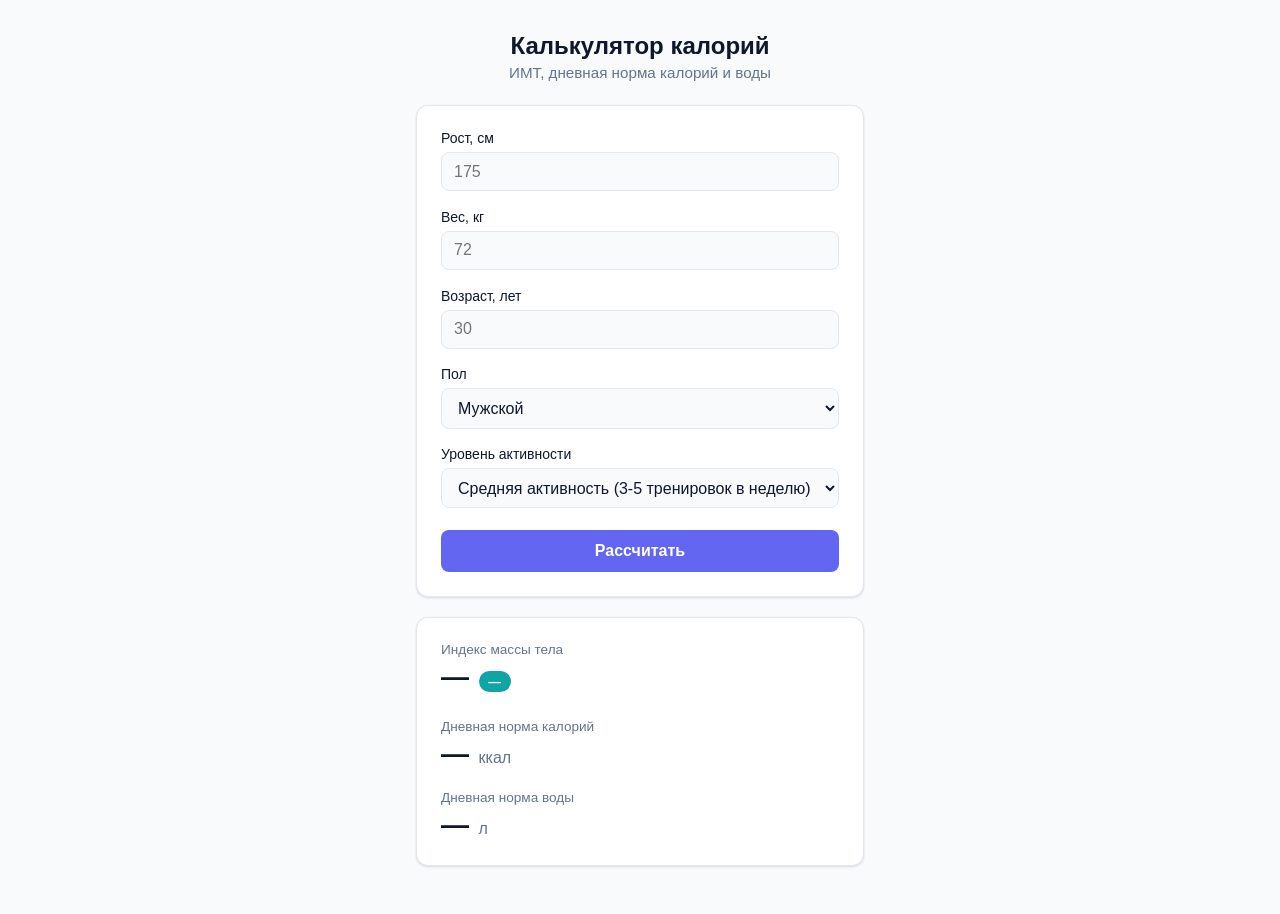
==== index.html @ a4527f47 "Add calorie, BMI and water calculator Single-page calculator with age/sex/activity inputs for an acc" ====
<!DOCTYPE html>
<html lang="ru">
<head>
  <meta charset="UTF-8" />
  <meta name="viewport" content="width=device-width, initial-scale=1.0" />
  <title>Калькулятор калорий и ИМТ</title>
  <link rel="stylesheet" href="style.css" />
</head>
<body>
  <main class="page">
    <header class="page__header">
      <h1>Калькулятор калорий</h1>
      <p class="page__subtitle">ИМТ, дневная норма калорий и воды</p>
    </header>

    <form class="card" id="calc-form">
      <div class="field">
        <label for="height">Рост, см</label>
        <input type="number" id="height" name="height" min="100" max="250" step="1" placeholder="175" required />
      </div>

      <div class="field">
        <label for="weight">Вес, кг</label>
        <input type="number" id="weight" name="weight" min="30" max="300" step="0.1" placeholder="72" required />
      </div>

      <div class="field">
        <label for="age">Возраст, лет</label>
        <input type="number" id="age" name="age" min="10" max="120" step="1" placeholder="30" required />
      </div>

      <div class="field">
        <label for="sex">Пол</label>
        <select id="sex" name="sex">
          <option value="male">Мужской</option>
          <option value="female">Женский</option>
        </select>
      </div>

      <div class="field">
        <label for="activity">Уровень активности</label>
        <select id="activity" name="activity">
          <option value="1.2">Минимальный (сидячий образ жизни)</option>
          <option value="1.375">Лёгкая активность (1-3 тренировки в неделю)</option>
          <option value="1.55" selected>Средняя активность (3-5 тренировок в неделю)</option>
          <option value="1.725">Высокая активность (6-7 тренировок в неделю)</option>
          <option value="1.9">Очень высокая (физическая работа + тренировки)</option>
        </select>
      </div>

      <button type="submit" class="button">Рассчитать</button>
    </form>

    <section class="card results" id="results" hidden>
      <div class="result">
        <span class="result__label">Индекс массы тела</span>
        <div class="result__value-row">
          <span class="result__value" id="bmi-value">—</span>
          <span class="result__badge" id="bmi-category">—</span>
        </div>
        <p class="result__hint" id="bmi-hint"></p>
      </div>

      <div class="result">
        <span class="result__label">Дневная норма калорий</span>
        <div class="result__value-row">
          <span class="result__value" id="calories-value">—</span>
          <span class="result__unit">ккал</span>
        </div>
      </div>

      <div class="result">
        <span class="result__label">Дневная норма воды</span>
        <div class="result__value-row">
          <span class="result__value" id="water-value">—</span>
          <span class="result__unit">л</span>
        </div>
      </div>
    </section>
  </main>

  <script src="script.js"></script>
</body>
</html>
---- style.css ----
:root {
  --background: #f8fafc;
  --foreground: #0f172a;
  --muted: #64748b;
  --border: #e2e8f0;
  --card: #ffffff;
  --primary: #6366f1;
  --primary-foreground: #ffffff;
  --accent: #0ea5a4;
  --accent-foreground: #ffffff;
  --radius: 0.75rem;
  --shadow: 0 1px 3px rgba(15, 23, 42, 0.06), 0 1px 2px rgba(15, 23, 42, 0.08);
}

* {
  box-sizing: border-box;
}

body {
  margin: 0;
  font-family: -apple-system, BlinkMacSystemFont, "Segoe UI", Roboto, Helvetica, Arial, sans-serif;
  background: var(--background);
  color: var(--foreground);
}

.page {
  max-width: 480px;
  margin: 0 auto;
  padding: 2rem 1rem 3rem;
}

.page__header {
  text-align: center;
  margin-bottom: 1.5rem;
}

.page__header h1 {
  font-size: 1.5rem;
  margin: 0 0 0.25rem;
}

.page__subtitle {
  color: var(--muted);
  margin: 0;
  font-size: 0.95rem;
}

.card {
  background: var(--card);
  border: 1px solid var(--border);
  border-radius: var(--radius);
  box-shadow: var(--shadow);
  padding: 1.5rem;
}

.card + .card {
  margin-top: 1.25rem;
}

.field {
  display: flex;
  flex-direction: column;
  gap: 0.375rem;
  margin-bottom: 1.1rem;
}

.field label {
  font-size: 0.875rem;
  font-weight: 500;
  color: var(--foreground);
}

.field input,
.field select {
  border: 1px solid var(--border);
  border-radius: 0.5rem;
  padding: 0.6rem 0.75rem;
  font-size: 1rem;
  background: var(--background);
  color: var(--foreground);
}

.field input:focus,
.field select:focus {
  outline: 2px solid var(--primary);
  outline-offset: 1px;
}

.button {
  width: 100%;
  background: var(--primary);
  color: var(--primary-foreground);
  border: none;
  border-radius: 0.5rem;
  padding: 0.75rem 1rem;
  font-size: 1rem;
  font-weight: 600;
  cursor: pointer;
  margin-top: 0.25rem;
}

.button:hover {
  opacity: 0.92;
}

.results {
  display: flex;
  flex-direction: column;
  gap: 1.25rem;
}

.result__label {
  display: block;
  font-size: 0.85rem;
  color: var(--muted);
  margin-bottom: 0.25rem;
}

.result__value-row {
  display: flex;
  align-items: baseline;
  gap: 0.6rem;
  flex-wrap: wrap;
}

.result__value {
  font-size: 1.75rem;
  font-weight: 700;
}

.result__unit {
  font-size: 1rem;
  color: var(--muted);
}

.result__badge {
  display: inline-block;
  background: var(--accent);
  color: var(--accent-foreground);
  font-size: 0.8rem;
  font-weight: 600;
  padding: 0.2rem 0.6rem;
  border-radius: 999px;
}

.result__hint {
  margin: 0.4rem 0 0;
  font-size: 0.85rem;
  color: var(--muted);
}

@media (max-width: 400px) {
  .page {
    padding: 1.25rem 0.75rem 2rem;
  }

  .card {
    padding: 1.1rem;
  }
}
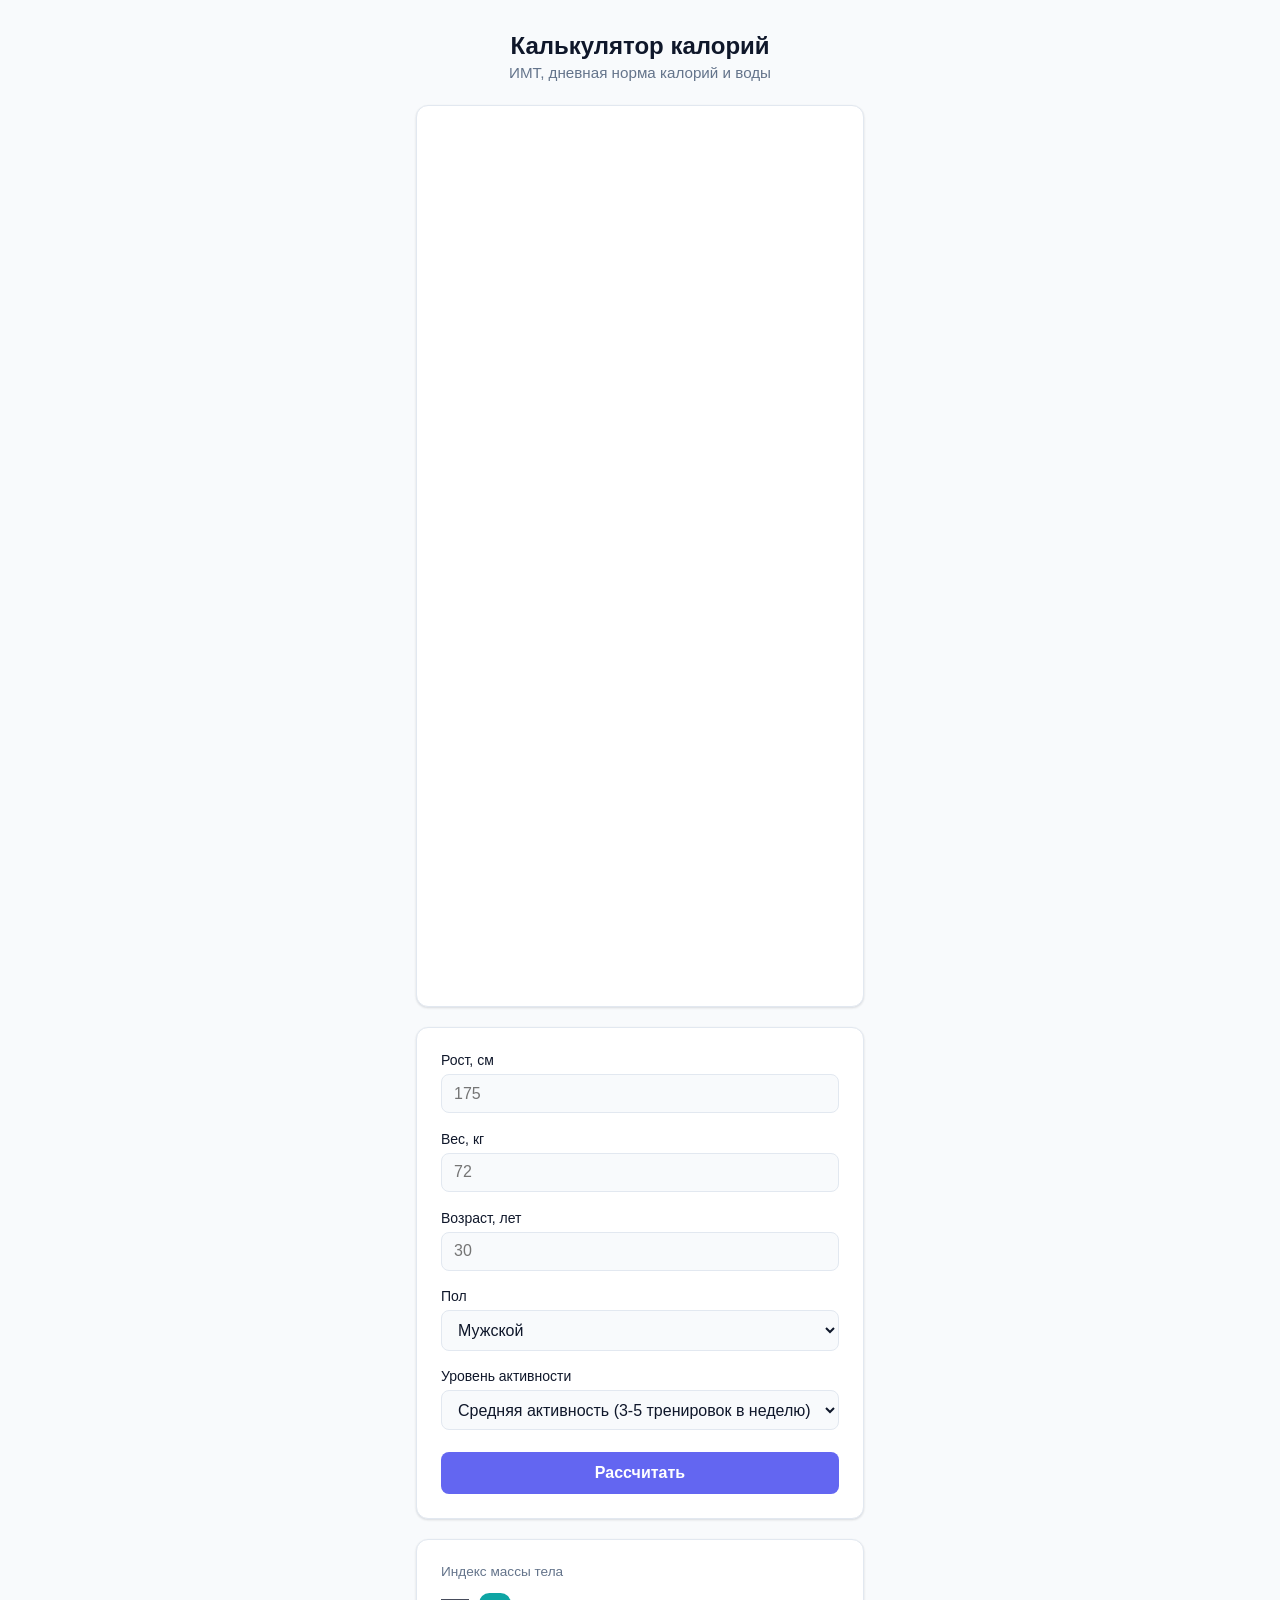
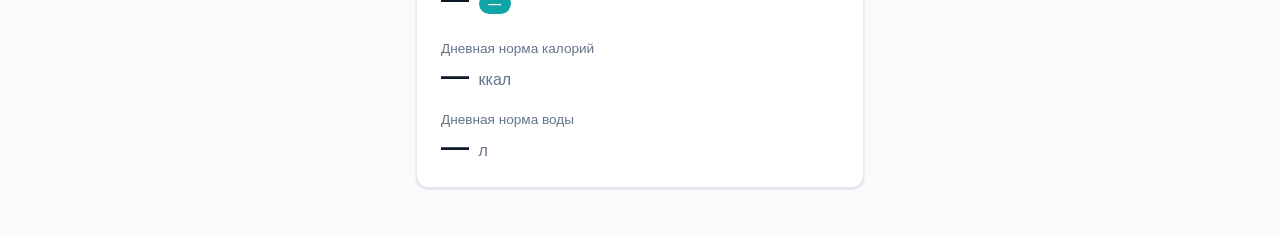
==== commit 83d70ded: "Добавить встраиваемую форму Яндекс.Форм под описанием Форма размещена отдельной карточкой между шапк" ====
--- a/index.html
+++ b/index.html
@@ -12,6 +12,10 @@
       <h1>Калькулятор калорий</h1>
       <p class="page__subtitle">ИМТ, дневная норма калорий и воды</p>
     </header>
+
+    <section class="card yandex-form">
+      <script src="https://forms.yandex.ru/_static/embed.js"></script><iframe src="https://forms.yandex.ru/u/6a4bb367eb61460951d8e509?iframe=1" frameborder="0" name="ya-form-6a4bb367eb61460951d8e509" width="650" height="900" class="yandex-form__iframe"></iframe>
+    </section>
 
     <form class="card" id="calc-form">
       <div class="field">
--- a/style.css
+++ b/style.css
@@ -55,6 +55,18 @@
 
 .card + .card {
   margin-top: 1.25rem;
+}
+
+.yandex-form {
+  padding: 0;
+  overflow: hidden;
+}
+
+.yandex-form__iframe {
+  display: block;
+  width: 100%;
+  max-width: 100%;
+  border: none;
 }
 
 .field {
